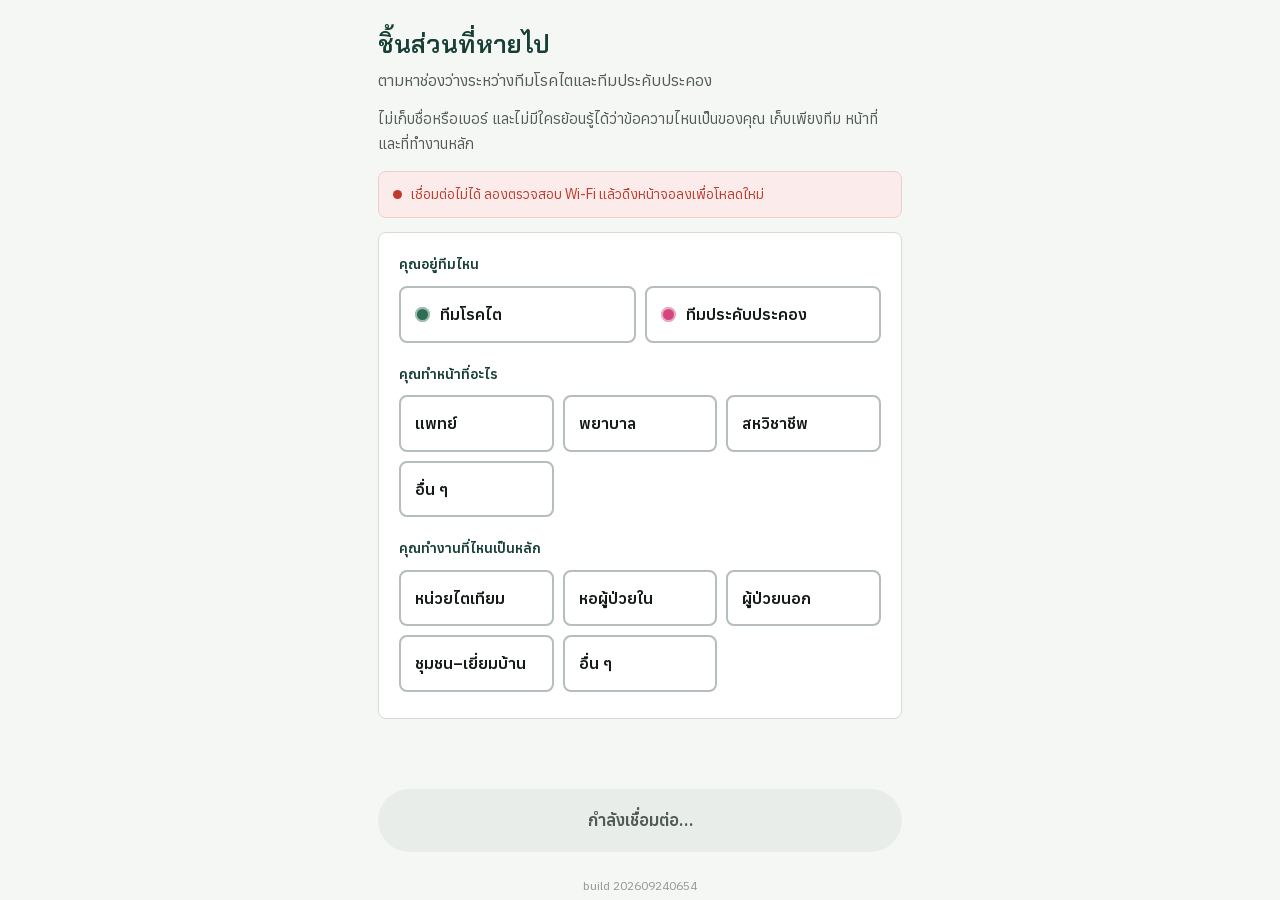
==== index.html @ a573d08a "Fallbacks: the projector's QR now points at whatever served it The laptop server hands out the pages" ====
<!doctype html>
<html lang="en">
<head>
<meta charset="utf-8">
<meta name="viewport" content="width=device-width, initial-scale=1, viewport-fit=cover">
<meta name="theme-color" content="#FBFAF7">
<title>Join — The Missing Piece</title>
<link rel="stylesheet" href="assets/theme.css?v=202609240654">
<link rel="icon" href="data:image/svg+xml,<svg xmlns='http://www.w3.org/2000/svg' viewBox='0 0 32 32'><rect x='5' y='5' width='22' height='22' rx='2' fill='%23F2E6B8'/><rect x='5' y='5' width='22' height='5' rx='2' fill='%23D4A020'/></svg>">
</head>
<body class="participant">
<div class="wrap">

  <div class="masthead">
    <h1 id="title">The Missing Piece</h1>
    <p id="subtitle">Finding the gaps between nephrology and palliative care</p>
  </div>

  <p class="hint" style="margin:-6px 0 14px" id="anonNote"></p>

  <div id="statusBox"></div>

  <div class="card">
    <label class="field">
      <span class="lbl" id="lblTeam"></span>
      <div class="choices two" id="disciplines"></div>
    </label>

    <label class="field">
      <span class="lbl" id="lblRole"></span>
      <div class="choices wrap-auto" id="roles"></div>
    </label>

    <label class="field hidden" style="margin-bottom:6px" id="settingField">
      <span class="lbl" id="lblSetting"></span>
      <div class="choices wrap-auto" id="settings"></div>
    </label>
  </div>

  <div class="sticky-foot">
    <button class="btn" id="go" disabled></button>
  </div>
  <p class="hint center" style="opacity:.6;font-size:12px;margin:8px 0 4px" id="buildLine"></p>
</div>

<script src="assets/version.js?v=202609240654"></script>
<script src="assets/config.js?v=202609240654"></script>
<script src="assets/strings.js?v=202609240654"></script>
<script src="assets/store-supabase.js?v=202609240654"></script>
<script src="assets/store-local.js?v=202609240654"></script>
<script src="assets/store.js?v=202609240654"></script>
<script>
(function () {
  "use strict";
  const cfg = window.CONFIG;
  const $ = id => document.getElementById(id);
  const t = window.T.t;
  $("buildLine").textContent = "build " + (window.BUILD || "?");

  document.title = cfg.workshopTitle;
  $("lblTeam").textContent = t("join_team");
  $("lblRole").textContent = t("join_role");
  $("lblSetting").textContent = t("join_setting");
  $("anonNote").textContent = t("join_anon");
  $("title").textContent = cfg.workshopTitle;
  $("subtitle").textContent = cfg.workshopSubtitle;

  // Discipline colours come from config so there is one place to change them
  const root = document.documentElement.style;
  if (cfg.colors.nephro)     { root.setProperty("--nephro", cfg.colors.nephro.base); }
  if (cfg.colors.palliative) { root.setProperty("--pall",   cfg.colors.palliative.base); }

  const askSetting = (cfg.settings || []).length > 0;
  const picked = { discipline: null, role: null, setting: null };

  function buildChoices(host, items, key, withDot) {
    host.replaceChildren();
    for (const item of items) {
      const b = document.createElement("button");
      b.type = "button";
      b.className = "choice";
      b.setAttribute("aria-pressed", "false");
      if (key === "discipline") b.dataset.discipline = item.id;
      if (withDot) {
        const d = document.createElement("span");
        d.className = "dot";
        b.appendChild(d);
      }
      b.appendChild(document.createTextNode(item.label));
      b.addEventListener("click", () => {
        picked[key] = item.id;
        [...host.children].forEach(c => c.setAttribute("aria-pressed", "false"));
        b.setAttribute("aria-pressed", "true");
        refresh();
      });
      host.appendChild(b);
    }
  }

  buildChoices($("disciplines"), cfg.disciplines, "discipline", true);
  buildChoices($("roles"), cfg.roles, "role", false);
  if (askSetting) {
    buildChoices($("settings"), cfg.settings, "setting", false);
    $("settingField").classList.remove("hidden");
  }

  function refresh() {
    const ready = picked.discipline && picked.role && (!askSetting || picked.setting);
    $("go").disabled = !ready || !window.__connected;
    $("go").textContent = !window.__connected ? t("join_connecting")
      : ready ? t("join_go") : t("join_pick");
  }
  refresh();

  function status(kind, text) {
    $("statusBox").innerHTML =
      `<div class="status ${kind}"><span class="pip"></span><span>${text}</span></div>`;
  }

  // If they already joined on this phone, remember it and skip straight in.
  const saved = (() => {
    try { return JSON.parse(localStorage.getItem("missingpiece.me") || "null"); }
    catch { return null; }
  })();

  (async function connect() {
    status("warn", t("join_connecting"));
    try {
      const backend = await Store.init();
      window.__connected = true;
      if (saved && saved.room === cfg.roomCode) {
        status("ok", t("join_welcome"));
        location.replace("board.html");
        return;
      }
      status("ok", t("join_connected") + " " + cfg.roomCode +
             (backend === "local" ? " (local)" : ""));
      refresh();
    } catch (e) {
      window.__connected = false;
      status("bad", e.bothFailed ? t("join_fail") : t("join_fail") + " (" + (e.message || e) + ")");
      refresh();
    }
  })();

  $("go").addEventListener("click", async () => {
    $("go").disabled = true;
    $("go").textContent = t("join_joining");
    try {
      const id = await Store.join(picked.role, picked.discipline, picked.setting);
      localStorage.setItem("missingpiece.me", JSON.stringify({
        id, role: picked.role, discipline: picked.discipline, setting: picked.setting, room: cfg.roomCode
      }));
      location.href = "board.html";
    } catch (e) {
      // Joining is only bookkeeping — never block someone from taking part
      localStorage.setItem("missingpiece.me", JSON.stringify({
        id: Store.uuid(), role: picked.role, discipline: picked.discipline,
        setting: picked.setting, room: cfg.roomCode, unregistered: true
      }));
      location.href = "board.html";
    }
  });
})();
</script>
</body>
</html>
---- assets/theme.css ----
/* ============================================================================
   THE MISSING PIECE — visual design, on Chula Nuvo
   ----------------------------------------------------------------------------
   Tokens are Chula Nuvo (Blossom Pink, Canopy Green, Royal Gold, Mist, Ink),
   taken from that system's tokens.json. Two environments, deliberately
   different, both from the same palette:

     The projector  : Nuvo's dark theme — canopy ground, pale notes. Reads
                      from the back row, survives a washed-out bulb.
     The phone and
     the control    : Nuvo's light theme — Mist ground, white cards, big
                      touch targets, pink only where something is to be done.

   Two deliberate departures from the system, both forced by the job:

   1. Pink is a TEAM colour here, not the single focus. A board where two
      disciplines must be told apart at a glance needs two colours of equal
      weight; palliative care carries Blossom Pink, nephrology Canopy Green,
      and they differ in lightness as well as hue so the pair survives
      colour-blindness. Royal Gold stays the accent, on the survey numbers.
   2. The faces are served from assets/fonts/ rather than from Google, because
      nothing in this workshop may depend on the venue's wifi.
   ========================================================================== */

@import url("fonts.css");

:root {
  /* ---- Chula Nuvo: the scales ---- */
  --pink-50:  #fdf0f5;  --pink-100: #fadce7;  --pink-200: #f4b6cd;
  --pink-300: #ec88ac;  --pink-400: #e2608f;  --pink-500: #d6457f;
  --pink-600: #b8316a;  --pink-700: #962655;

  --green-50:  #eef5f1; --green-100: #d5e7dd; --green-200: #a9cdb9;
  --green-300: #76ad90; --green-400: #4a8c6b; --green-500: #2e6e52;
  --green-600: #225a43; --green-700: #1b4a3b; --green-800: #173f35;
  --green-900: #0f2a23;

  --gold-300: #e6cb74;  --gold-500: #c9a227;  --gold-700: #8a6d12;

  --neutral-0:   #ffffff; --neutral-50:  #f5f7f5; --neutral-100: #e9edea;
  --neutral-200: #d5dbd7; --neutral-300: #b5beb9; --neutral-400: #8c9792;
  --neutral-500: #6a7570; --neutral-600: #505a56; --neutral-700: #39413e;
  --neutral-900: #141a18;

  /* ---- the two teams. Injected from config.js at load; these are the
         fallbacks, and they are the reason pink is not reserved for focus. ---- */
  --nephro:      #2e6e52;
  --nephro-ink:  #0f2a23;
  --nephro-glow: #76ad90;
  --pall:        #d6457f;
  --pall-ink:    #4a132b;
  --pall-glow:   #f4b6cd;

  /* ---- semantic, light theme (phone, control panel) ---- */
  --paper:    #f5f7f5;            /* Mist: the ground */
  --paper-2:  #e9edea;            /* subtle fills */
  --text:     #141a18;            /* Ink, 16.38:1 on Mist */
  --text-dim: #505a56;            /* smallest safe grey, 6.64:1 */
  --edge:     #d5dbd7;
  --heading:  #173f35;            /* Canopy Green */
  --primary:  #b8316a;            /* interactive pink, 5.70:1 on white */
  --primary-hover: #962655;
  --primary-tint:  #fdf0f5;

  /* ---- semantic, dark theme (projector) ---- */
  --ink:      #0f2a23;            /* canopy page ground */
  --ink-soft: #15352c;            /* cards */
  --ink-line: #1c4237;

  --ok:   #2e7d4f;
  --warn: #b7791f;
  --bad:  #c0392b;

  /* ---- shape: Nuvo radii, with the leaf corner as the signature ---- */
  --r-sm:   4px;
  --r-md:   8px;
  --r-lg:   16px;
  --r-leaf: 24px;
  --r-pill: 999px;

  /* Borders separate things; the lift shadow is only for what lifts. */
  --shadow-1: 0 1px 0 rgba(20,26,24,.06), 0 8px 24px -12px rgba(23,63,53,.25);
  --shadow-2: 0 1px 0 rgba(20,26,24,.06), 0 12px 32px -14px rgba(23,63,53,.30);
  --shadow-3: 0 10px 40px rgba(0,0,0,.45);

  --font: "Anuphan", "Sarabun", ui-sans-serif, system-ui, -apple-system,
          "Noto Sans Thai", "Leelawadee UI", sans-serif;
  --font-display: "Bai Jamjuree", "Sarabun", ui-sans-serif, system-ui,
          -apple-system, "Noto Sans Thai", sans-serif;
  --font-mono: ui-monospace, SFMono-Regular, Menlo, monospace;
}

* { box-sizing: border-box; }
html, body { margin: 0; padding: 0; }
body {
  font-family: var(--font);
  font-size: 16px;
  line-height: 1.7;                 /* Nuvo: Thai needs 1.7 so tone marks and
                                       vowels never collide between lines */
  -webkit-text-size-adjust: 100%;
  -webkit-font-smoothing: antialiased;
}

/* ============================================================================
   PHONE SIDE
   ========================================================================== */
body.participant {
  background: var(--paper);
  color: var(--text);
  min-height: 100vh;
  min-height: 100dvh;           /* dodges the iOS address bar */
  display: flex;
  flex-direction: column;
}

.wrap {
  width: 100%;
  max-width: 560px;
  margin: 0 auto;
  padding: 20px 18px 0;
  flex: 1;
  display: flex;
  flex-direction: column;
}

.masthead { padding: 8px 0 18px; }
/* Thai puts tone marks above the ascender line and vowels below the
   baseline, so it needs more leading than Latin: tight line-height makes
   marks from one line touch the next. Same reason for no negative tracking. */
.masthead h1 {
  font-family: var(--font-display);
  font-size: 25px; line-height: 1.3; margin: 0 0 6px;
  letter-spacing: 0; font-weight: 600;
  color: var(--heading);
}
.masthead p { margin: 0; color: var(--text-dim); font-size: 16px; line-height: 1.7; }

.card {
  background: var(--neutral-0);
  border: 1px solid var(--edge);
  border-radius: var(--r-md);
  padding: 20px;
  margin-bottom: 16px;
}

label.field { display: block; margin-bottom: 20px; }
label.field > span.lbl {
  display: block; font-size: 14px; font-weight: 600; letter-spacing: 0;
  color: var(--heading); margin-bottom: 9px;
}

/* Big tappable choices rather than a dropdown — faster, and visible at a
   glance so nobody submits under the wrong discipline by accident. */
.choices { display: grid; gap: 9px; }
.choices.two { grid-template-columns: 1fr 1fr; }
.choices.wrap-auto { grid-template-columns: repeat(auto-fit, minmax(130px, 1fr)); }

.choice {
  appearance: none; -webkit-appearance: none;
  border: 2px solid var(--neutral-300);
  background: var(--neutral-0);
  border-radius: var(--r-md);
  padding: 15px 14px;
  font: inherit; font-size: 16px; font-weight: 600;
  color: var(--text);
  cursor: pointer;
  text-align: left;
  min-height: 56px;                 /* comfortable thumb target */
  display: flex; align-items: center; gap: 10px;
  line-height: 1.4;
  touch-action: manipulation;       /* no 300ms tap delay on older phones */
  transition: border-color .12s, background .12s, transform .06s;
}
.choice:focus-visible { outline: 3px solid var(--primary); outline-offset: 2px; }
.choice:active { transform: scale(.985); }
.choice[aria-pressed="true"] {
  border-color: var(--pick, var(--primary));
  background: color-mix(in srgb, var(--pick, var(--primary)) 11%, #fff);
  font-weight: 600;
}
/* a chosen option is marked by a tick as well as by colour, so it still
   reads under a bright room light or to someone who does not see the tint */
.choice[aria-pressed="true"]::after {
  content: "✓"; margin-left: auto; padding-left: 8px;
  color: var(--pick, var(--primary)); font-weight: 700; font-size: 18px;
}
.choice .dot {
  width: 15px; height: 15px; border-radius: 50%;
  background: var(--pick, var(--edge));
  flex: none;
  box-shadow: inset 0 0 0 2px rgba(255,255,255,.55);
}
.choice[data-discipline="nephro"]     { --pick: var(--nephro); }
.choice[data-discipline="palliative"] { --pick: var(--pall); }

textarea.note {
  width: 100%;
  border: 2px solid var(--neutral-300);
  border-radius: var(--r-md);
  padding: 15px;
  font: inherit; font-size: 17px; line-height: 1.7;
  min-height: 132px; resize: vertical;
  background: var(--neutral-0);
  color: var(--text);
}
textarea.note:focus { outline: none; border-color: var(--primary);
  box-shadow: 0 0 0 3px rgba(184,49,106,.16); }
textarea.note::placeholder { color: var(--neutral-500); }

.counter { text-align: right; font-size: 13px; color: var(--text-dim); margin-top: 7px; }
.counter.near { color: var(--warn); }
.counter.over { color: var(--bad); font-weight: 700; }

.btn {
  appearance: none; border: none; cursor: pointer;
  font: inherit; font-size: 17px; font-weight: 600;
  border-radius: var(--r-pill);     /* Nuvo: the pill is for buttons alone */
  padding: 17px 24px;
  width: 100%;
  background: var(--primary); color: #fff;
  min-height: 56px;
  touch-action: manipulation;
  transition: opacity .12s, transform .06s, background .12s, color .12s;
}
.btn:hover:not(:disabled) { background: var(--primary-hover); }
.btn:focus-visible { outline: 3px solid var(--heading); outline-offset: 3px; }
.btn:active:not(:disabled) { transform: scale(.99); }
/* the disabled label carries the reason ("fill in both boxes"), so it has
   to stay readable — a pale button with dark text rather than a faded one */
.btn:disabled { background: var(--neutral-100); color: var(--neutral-600); cursor: not-allowed; }
.btn.ghost { background: var(--neutral-0); color: var(--heading); border: 2px solid var(--neutral-300); }
.btn.ghost:hover:not(:disabled) { background: var(--neutral-0); border-color: var(--heading); }
.btn.small { font-size: 15px; padding: 12px 16px; min-height: 46px; width: auto; }

.sticky-foot {
  position: sticky; bottom: 0;
  background: linear-gradient(to top, var(--paper) 62%, rgba(251,250,247,0));
  padding: 14px 0 max(16px, env(safe-area-inset-bottom));
  margin-top: auto;
}
/* feedback next to the button, where the thumb and the eyes already are */
.foot-msg { font-size: 14px; line-height: 1.45; text-align: center; margin: 0 0 9px; min-height: 1.45em; }
.foot-msg.ok   { color: #1D6B48; }
.foot-msg.warn { color: #7A5C09; }
.foot-msg.bad  { color: var(--bad); font-weight: 600; }

/* Status strip — connection, queued notes, confirmations */
.status {
  display: flex; align-items: center; gap: 9px;
  font-size: 14px; padding: 11px 14px;
  border-radius: var(--r-md); margin-bottom: 14px;
  border: 1px solid transparent;
}
.status .pip { width: 9px; height: 9px; border-radius: 50%; flex: none; }
.status.ok    { background: var(--green-50); color: var(--green-600); border-color: var(--green-200); }
.status.ok .pip    { background: var(--ok); }
.status.warn  { background: #fdf8ec; color: var(--gold-700); border-color: #ecdcb0; }
.status.warn .pip  { background: var(--warn); }
.status.bad   { background: #fbeceb; color: var(--bad); border-color: #f0cdc9; }
.status.bad .pip   { background: var(--bad); }

/* A participant's own notes, echoed back so they can see it landed */
.mine { margin-top: 4px; }
.mine h2 {
  font-size: 15px; font-weight: 600; letter-spacing: 0;
  color: var(--heading); margin: 0 0 10px;
}
.mine-item {
  display: flex; gap: 11px; align-items: flex-start;
  background: var(--neutral-0); border: 1px solid var(--pick, var(--edge));
  border-radius: 0 var(--r-leaf) 0 var(--r-leaf);
  padding: 13px 16px; margin-bottom: 8px;
  font-size: 15px; line-height: 1.7;
}
.mine-item .ref {
  font-size: 13px; font-weight: 700; color: var(--text-dim);
  letter-spacing: .05em; flex: none; padding-top: 2px;
}
.mine-item.pending { opacity: .62; font-style: italic; }

/* The few words in a gap sentence the room should catch first, in that
   gap's own colour: --hl is set where the sentence is drawn. */
.hl { font-style: normal; font-weight: 700; color: var(--hl, var(--primary)); }
body.present .hl { color: var(--hl, var(--green-200)); }

/* the anonymity promise and the between-rounds lines are body text, not
   captions: 15px, because Thai at 14 is a squint on a phone held at arm's
   length in a lit room */
.hint { font-size: 15px; color: var(--text-dim); line-height: 1.7; }
.center { text-align: center; }

/* ============================================================================
   PROJECTOR SIDE
   ========================================================================== */
body.present {
  background: var(--ink);          /* Canopy 900 */
  color: var(--neutral-50);
  height: 100vh; overflow: hidden;
  font-family: var(--font-display);
}

.slide {
  position: absolute; inset: 0;
  display: none;
  flex-direction: column;
  padding: 4vh 5vw;
  opacity: 0;
  transition: opacity .45s ease;
}
.slide.live { display: flex; opacity: 1; }

.slide-head { flex: none; margin-bottom: 2vh; }
/* Thai needs more leading than Latin (tone marks above, vowels below);
   tight headings make the marks of one line touch the next. */
.slide h1 {
  font-size: clamp(36px, 5.2vw, 90px);
  line-height: 1.25; margin: 0;
  letter-spacing: 0; font-weight: 750;
}
.slide h2 {
  font-size: clamp(24px, 3.1vw, 52px);
  line-height: 1.3; margin: 0 0 1vh;
  letter-spacing: 0; font-weight: 700;
}
.slide .sub {
  font-size: clamp(16px, 1.65vw, 28px);
  color: var(--green-200); margin: 1vh 0 0; font-weight: 450; line-height: 1.5;
}
.slide-body { flex: 1; min-height: 0; position: relative; }

.corner-code {
  position: fixed; right: 2vw; bottom: 2vh;
  display: flex; align-items: center; gap: 14px;
  background: rgba(255,255,255,.06);
  border: 1px solid rgba(255,255,255,.12);
  border-radius: 100px; padding: 10px 20px;
  font-size: clamp(13px, 1.1vw, 19px); color: #C4CCDD;
  backdrop-filter: blur(8px);
}
.corner-code b { color: #fff; letter-spacing: .16em; font-size: 1.16em; }

.livecount {
  position: fixed; left: 2vw; bottom: 2vh;
  font-size: clamp(13px, 1.1vw, 19px); color: var(--green-200);
  display: flex; align-items: center; gap: 9px;
}
.livecount .pip {
  width: 9px; height: 9px; border-radius: 50%; background: var(--ok);
  animation: breathe 2.6s ease-in-out infinite;
}
@keyframes breathe { 0%,100%{opacity:.35} 50%{opacity:1} }

.legend { display: flex; gap: 26px; flex-wrap: wrap; align-items: center; }
.legend-item { display: flex; align-items: center; gap: 10px; font-size: clamp(14px,1.3vw,22px); color: #C4CCDD; }
.legend-swatch { width: 22px; height: 22px; border-radius: 5px; }

/* The board of notes */
.board { position: absolute; inset: 0; overflow: hidden; }

.note-piece {
  position: absolute;
  animation: drop-in .62s cubic-bezier(.16,1.02,.3,1) both;
  will-change: transform, opacity;
}
@keyframes drop-in {
  from { opacity: 0; transform: translateY(-26px) scale(.9) rotate(var(--tilt, 0deg)); }
  to   { opacity: 1; transform: translateY(0)     scale(1)  rotate(var(--tilt, 0deg)); }
}
.note-piece .txt {
  position: absolute; inset: 0;
  display: flex; align-items: center;
  padding: 13% 17% 13% 11%;
  font-size: 15px; line-height: 1.3; font-weight: 550;
  overflow: hidden;
}

/* Respect people who get motion sick */
@media (prefers-reduced-motion: reduce) {
  .note-piece { animation: none; }
  .slide { transition: none; }
  .livecount .pip { animation: none; }
}

/* ============================================================================
   CONTROL PANEL
   ========================================================================== */
body.control {
  background: var(--paper-2);
  color: var(--text);
  min-height: 100vh;
  font-size: 15px;
}
.control-wrap { max-width: 1080px; margin: 0 auto; padding: 22px 18px 80px; }

.panel {
  background: var(--neutral-0); border: 1px solid var(--edge);
  border-radius: var(--r-md); padding: 18px; margin-bottom: 16px;
}
.panel h2 {
  margin: 0 0 4px; font-size: 16px; font-weight: 600;
  font-family: var(--font-display); color: var(--heading);
  display: flex; align-items: center; gap: 9px;
}
.panel .why {
  margin: 0 0 14px; font-size: 13.5px; color: var(--text-dim); line-height: 1.5;
}

.row { display: flex; gap: 9px; flex-wrap: wrap; align-items: center; }
.slide-list { display: grid; gap: 7px; }
.slide-btn {
  display: flex; align-items: center; gap: 12px; text-align: left;
  border: 2px solid var(--neutral-300); background: var(--neutral-0);
  border-radius: var(--r-sm); padding: 12px 14px;
  font: inherit; cursor: pointer; width: 100%;
}
.slide-btn[aria-current="true"] { border-color: var(--heading); background: var(--green-50); }
.slide-btn .n {
  width: 26px; height: 26px; border-radius: 50%; flex: none;
  background: var(--paper-2); color: var(--text-dim);
  display: grid; place-items: center; font-size: 12.5px; font-weight: 700;
}
.slide-btn[aria-current="true"] .n { background: var(--heading); color: #fff; }
.slide-btn .meta { margin-left: auto; font-size: 12px; color: var(--text-dim); }

.stat-row { display: grid; grid-template-columns: repeat(auto-fit,minmax(112px,1fr)); gap: 10px; }
.stat { background: var(--green-50); padding: 13px 16px;
        border-radius: 0 var(--r-leaf) 0 var(--r-leaf); }   /* the leaf corner */
.stat .v { font-size: 27px; font-weight: 600; line-height: 1.1; font-family: var(--font-display); color: var(--heading); }
.stat .k { font-size: 12px; color: var(--text-dim); margin-top: 5px; }

.toggle {
  display: inline-flex; align-items: center; gap: 11px;
  padding: 11px 16px; border-radius: var(--r-pill); min-height: 44px;
  border: 2px solid var(--neutral-300); background: var(--neutral-0);
  font-weight: 650; cursor: pointer; font-size: 15px;
}
.toggle[aria-pressed="true"] { background: var(--green-50); border-color: var(--green-300); color: var(--green-600); }
.toggle .pip { width: 10px; height: 10px; border-radius: 50%; background: var(--edge); }
.toggle[aria-pressed="true"] .pip { background: var(--ok); }

input.text, textarea.text {
  width: 100%; border: 2px solid var(--edge); border-radius: var(--r-sm);
  padding: 11px 13px; font: inherit; font-size: 15px; background: var(--neutral-0); color: var(--text);
}
textarea.text { min-height: 130px; font-family: ui-monospace, SFMono-Regular, Menlo, monospace; font-size: 13px; line-height: 1.5; }
input.text:focus, textarea.text:focus { outline: none; border-color: var(--text-dim); }

.note-line {
  font-size: 13.5px; line-height: 1.6;
  background: #fdf8ec; border: 1px solid #ecdcb0; color: var(--gold-700);
  padding: 11px 13px; border-radius: var(--r-sm); margin-top: 11px;
}
.note-line.bad { background: #fbeceb; border-color: #f0cdc9; color: var(--bad); }
.note-line.ok  { background: var(--green-50); border-color: var(--green-200); color: var(--green-600); }
.note-line.warn { background: #fdf8ec; border-color: #ecdcb0; color: var(--gold-700); }

/* a label that only a screen reader reads: the field beside it is already
   obvious to anyone who can see it */
.visually-hidden {
  position: absolute; width: 1px; height: 1px; margin: -1px; padding: 0;
  overflow: hidden; clip: rect(0 0 0 0); white-space: nowrap; border: 0;
}

code.inline {
  background: var(--paper-2); padding: 2px 6px; border-radius: 4px;
  font-family: ui-monospace, SFMono-Regular, Menlo, monospace; font-size: .92em;
}

.hidden { display: none !important; }
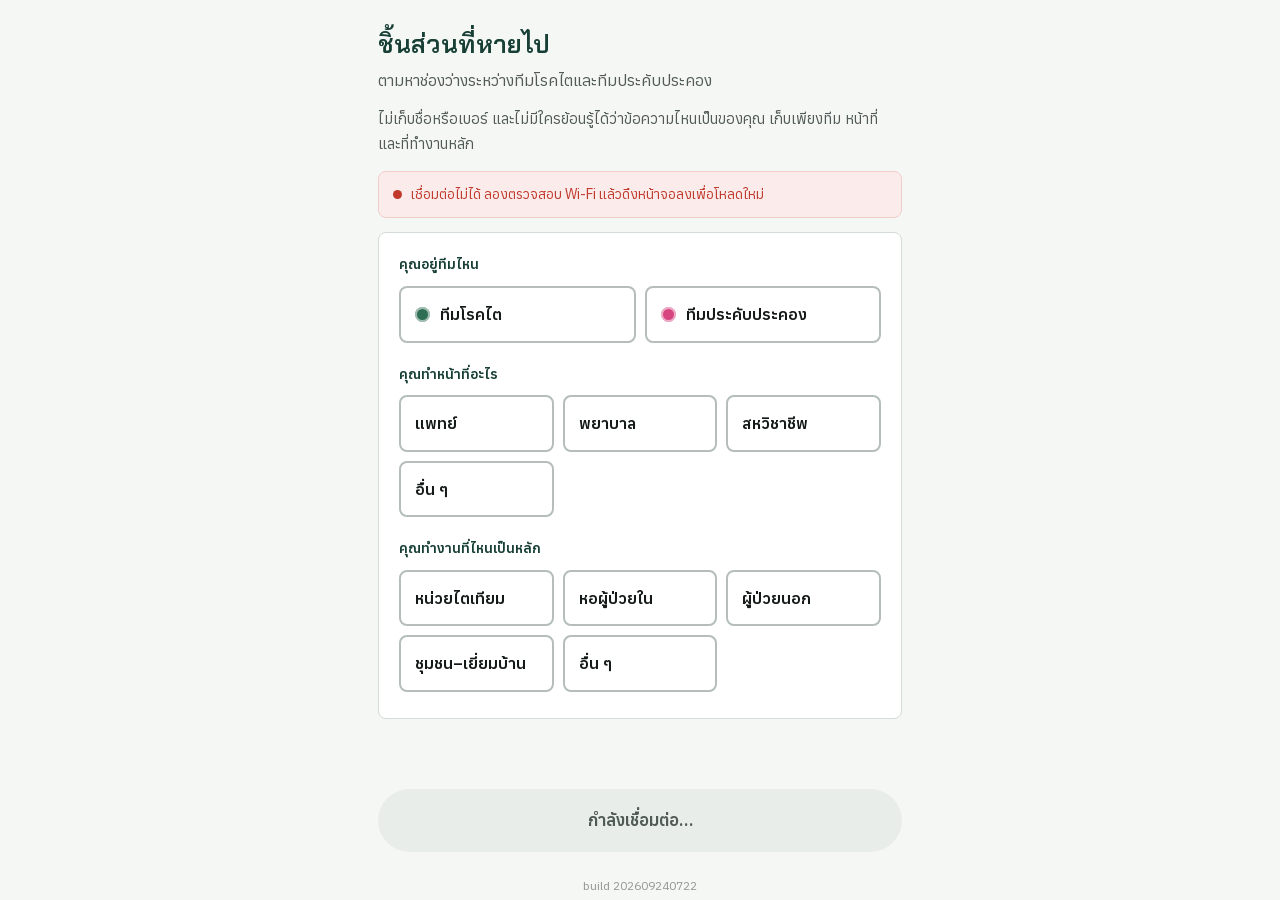
==== commit c272af71: "A half-typed answer survives the tab being thrown away Sent notes are in the database the moment Sen" ====
--- a/index.html
+++ b/index.html
@@ -5,7 +5,7 @@
 <meta name="viewport" content="width=device-width, initial-scale=1, viewport-fit=cover">
 <meta name="theme-color" content="#FBFAF7">
 <title>Join — The Missing Piece</title>
-<link rel="stylesheet" href="assets/theme.css?v=202609240654">
+<link rel="stylesheet" href="assets/theme.css?v=202609240722">
 <link rel="icon" href="data:image/svg+xml,<svg xmlns='http://www.w3.org/2000/svg' viewBox='0 0 32 32'><rect x='5' y='5' width='22' height='22' rx='2' fill='%23F2E6B8'/><rect x='5' y='5' width='22' height='5' rx='2' fill='%23D4A020'/></svg>">
 </head>
 <body class="participant">
@@ -43,12 +43,12 @@
   <p class="hint center" style="opacity:.6;font-size:12px;margin:8px 0 4px" id="buildLine"></p>
 </div>
 
-<script src="assets/version.js?v=202609240654"></script>
-<script src="assets/config.js?v=202609240654"></script>
-<script src="assets/strings.js?v=202609240654"></script>
-<script src="assets/store-supabase.js?v=202609240654"></script>
-<script src="assets/store-local.js?v=202609240654"></script>
-<script src="assets/store.js?v=202609240654"></script>
+<script src="assets/version.js?v=202609240722"></script>
+<script src="assets/config.js?v=202609240722"></script>
+<script src="assets/strings.js?v=202609240722"></script>
+<script src="assets/store-supabase.js?v=202609240722"></script>
+<script src="assets/store-local.js?v=202609240722"></script>
+<script src="assets/store.js?v=202609240722"></script>
 <script>
 (function () {
   "use strict";
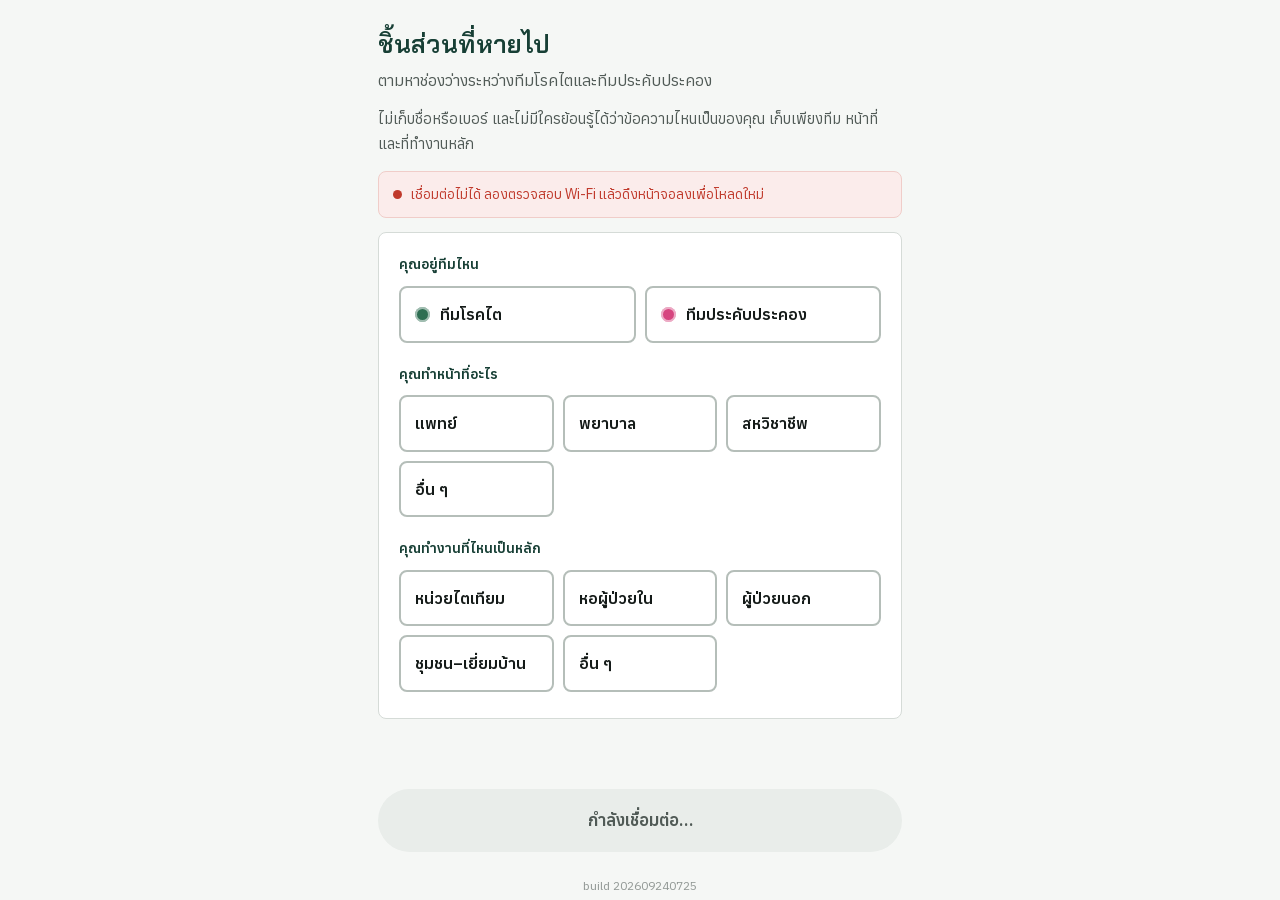
==== commit f05861f6: "A backup form, for when phones work and our backend does not config.js gains fallbackFormUrl. Leave " ====
--- a/index.html
+++ b/index.html
@@ -5,7 +5,7 @@
 <meta name="viewport" content="width=device-width, initial-scale=1, viewport-fit=cover">
 <meta name="theme-color" content="#FBFAF7">
 <title>Join — The Missing Piece</title>
-<link rel="stylesheet" href="assets/theme.css?v=202609240722">
+<link rel="stylesheet" href="assets/theme.css?v=202609240725">
 <link rel="icon" href="data:image/svg+xml,<svg xmlns='http://www.w3.org/2000/svg' viewBox='0 0 32 32'><rect x='5' y='5' width='22' height='22' rx='2' fill='%23F2E6B8'/><rect x='5' y='5' width='22' height='5' rx='2' fill='%23D4A020'/></svg>">
 </head>
 <body class="participant">
@@ -43,12 +43,12 @@
   <p class="hint center" style="opacity:.6;font-size:12px;margin:8px 0 4px" id="buildLine"></p>
 </div>
 
-<script src="assets/version.js?v=202609240722"></script>
-<script src="assets/config.js?v=202609240722"></script>
-<script src="assets/strings.js?v=202609240722"></script>
-<script src="assets/store-supabase.js?v=202609240722"></script>
-<script src="assets/store-local.js?v=202609240722"></script>
-<script src="assets/store.js?v=202609240722"></script>
+<script src="assets/version.js?v=202609240725"></script>
+<script src="assets/config.js?v=202609240725"></script>
+<script src="assets/strings.js?v=202609240725"></script>
+<script src="assets/store-supabase.js?v=202609240725"></script>
+<script src="assets/store-local.js?v=202609240725"></script>
+<script src="assets/store.js?v=202609240725"></script>
 <script>
 (function () {
   "use strict";
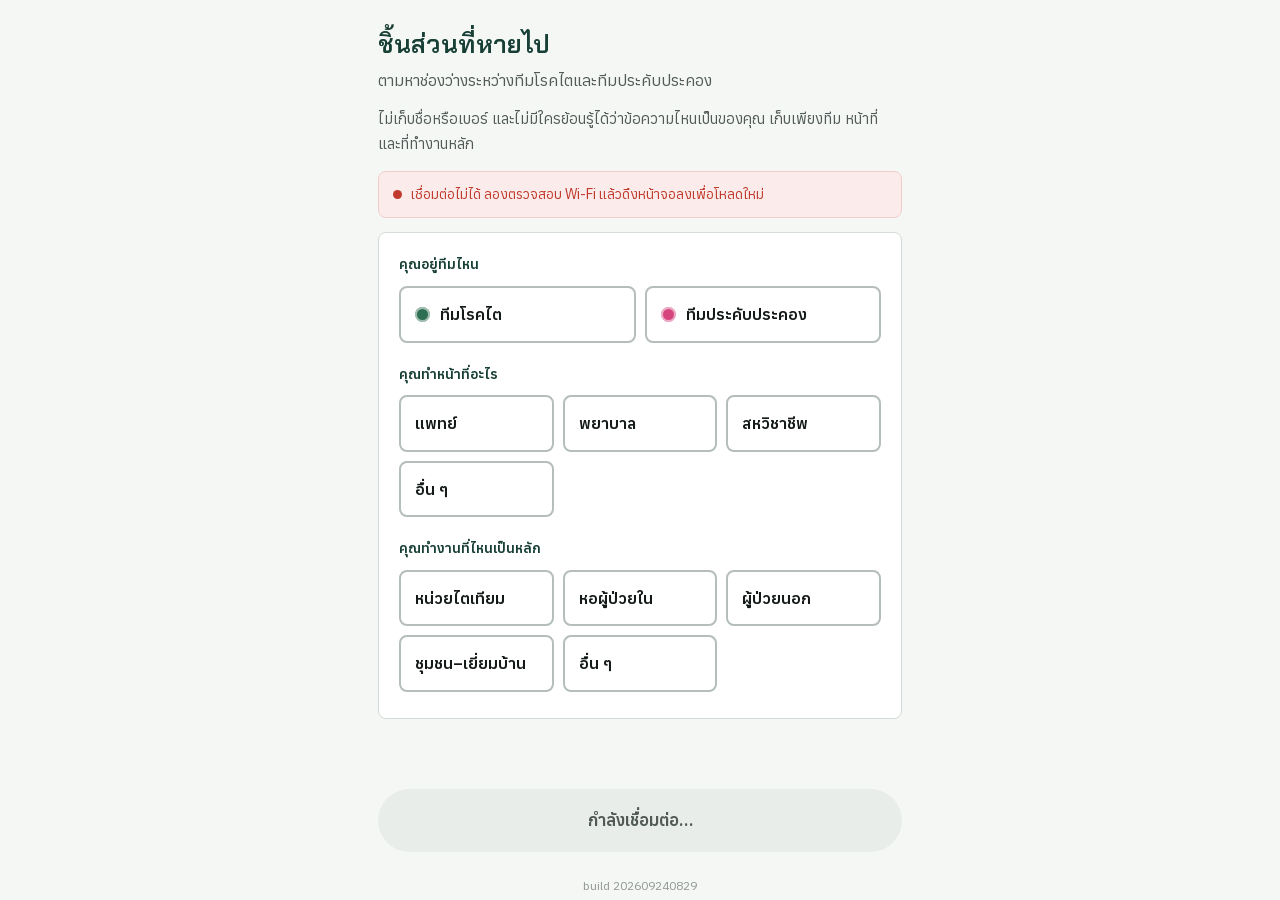
==== commit 9c05907d: "Form mode: a switch in the console, not only a rescue The console gains a Form mode toggle beside th" ====
--- a/index.html
+++ b/index.html
@@ -5,7 +5,7 @@
 <meta name="viewport" content="width=device-width, initial-scale=1, viewport-fit=cover">
 <meta name="theme-color" content="#FBFAF7">
 <title>Join — The Missing Piece</title>
-<link rel="stylesheet" href="assets/theme.css?v=202609240725">
+<link rel="stylesheet" href="assets/theme.css?v=202609240829">
 <link rel="icon" href="data:image/svg+xml,<svg xmlns='http://www.w3.org/2000/svg' viewBox='0 0 32 32'><rect x='5' y='5' width='22' height='22' rx='2' fill='%23F2E6B8'/><rect x='5' y='5' width='22' height='5' rx='2' fill='%23D4A020'/></svg>">
 </head>
 <body class="participant">
@@ -43,12 +43,12 @@
   <p class="hint center" style="opacity:.6;font-size:12px;margin:8px 0 4px" id="buildLine"></p>
 </div>
 
-<script src="assets/version.js?v=202609240725"></script>
-<script src="assets/config.js?v=202609240725"></script>
-<script src="assets/strings.js?v=202609240725"></script>
-<script src="assets/store-supabase.js?v=202609240725"></script>
-<script src="assets/store-local.js?v=202609240725"></script>
-<script src="assets/store.js?v=202609240725"></script>
+<script src="assets/version.js?v=202609240829"></script>
+<script src="assets/config.js?v=202609240829"></script>
+<script src="assets/strings.js?v=202609240829"></script>
+<script src="assets/store-supabase.js?v=202609240829"></script>
+<script src="assets/store-local.js?v=202609240829"></script>
+<script src="assets/store.js?v=202609240829"></script>
 <script>
 (function () {
   "use strict";
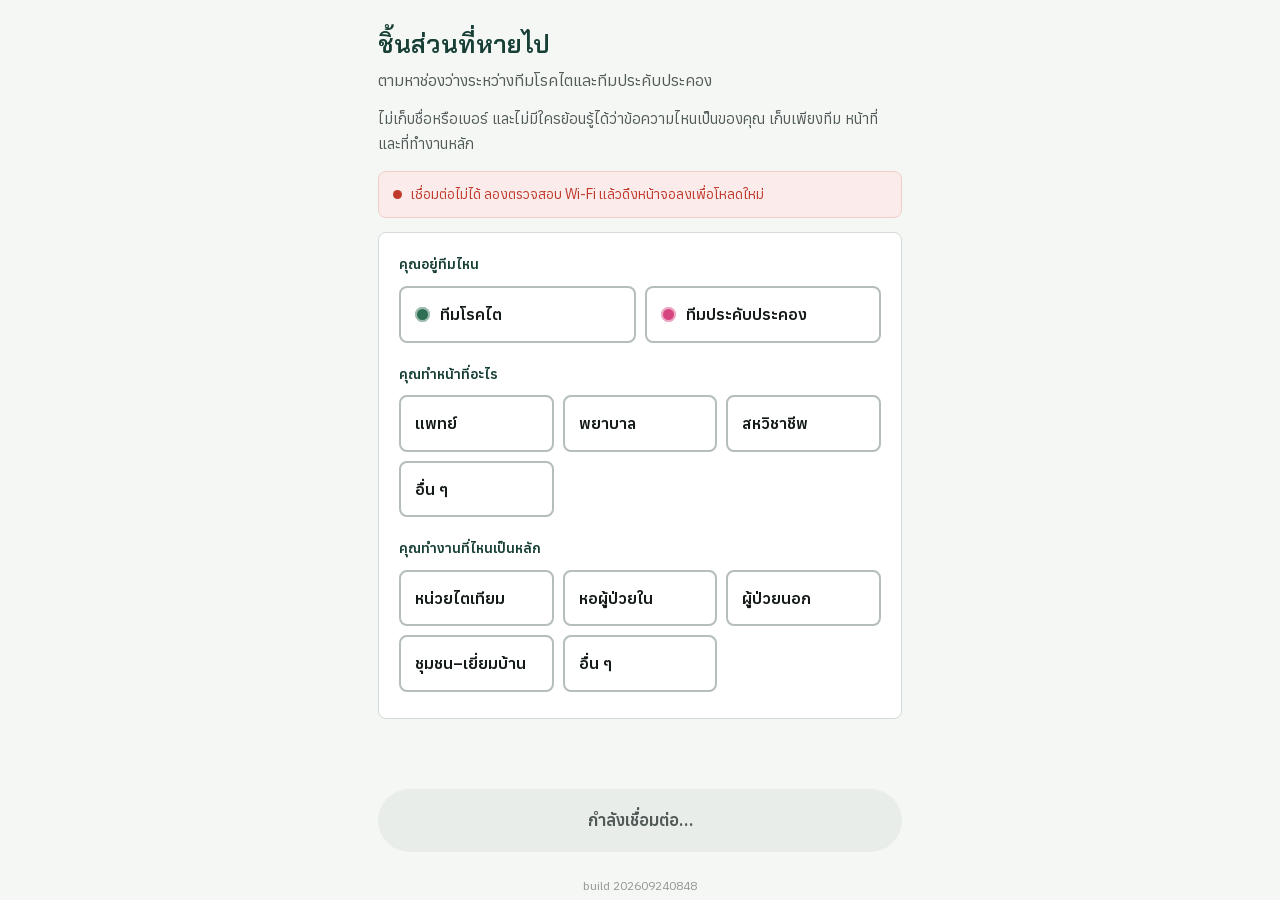
==== commit 8435649a: "The two pills say what pressing them does "Board closed" reads as a fact, not an action, so it was f" ====
--- a/index.html
+++ b/index.html
@@ -5,7 +5,7 @@
 <meta name="viewport" content="width=device-width, initial-scale=1, viewport-fit=cover">
 <meta name="theme-color" content="#FBFAF7">
 <title>Join — The Missing Piece</title>
-<link rel="stylesheet" href="assets/theme.css?v=202609240829">
+<link rel="stylesheet" href="assets/theme.css?v=202609240848">
 <link rel="icon" href="data:image/svg+xml,<svg xmlns='http://www.w3.org/2000/svg' viewBox='0 0 32 32'><rect x='5' y='5' width='22' height='22' rx='2' fill='%23F2E6B8'/><rect x='5' y='5' width='22' height='5' rx='2' fill='%23D4A020'/></svg>">
 </head>
 <body class="participant">
@@ -43,12 +43,12 @@
   <p class="hint center" style="opacity:.6;font-size:12px;margin:8px 0 4px" id="buildLine"></p>
 </div>
 
-<script src="assets/version.js?v=202609240829"></script>
-<script src="assets/config.js?v=202609240829"></script>
-<script src="assets/strings.js?v=202609240829"></script>
-<script src="assets/store-supabase.js?v=202609240829"></script>
-<script src="assets/store-local.js?v=202609240829"></script>
-<script src="assets/store.js?v=202609240829"></script>
+<script src="assets/version.js?v=202609240848"></script>
+<script src="assets/config.js?v=202609240848"></script>
+<script src="assets/strings.js?v=202609240848"></script>
+<script src="assets/store-supabase.js?v=202609240848"></script>
+<script src="assets/store-local.js?v=202609240848"></script>
+<script src="assets/store.js?v=202609240848"></script>
 <script>
 (function () {
   "use strict";
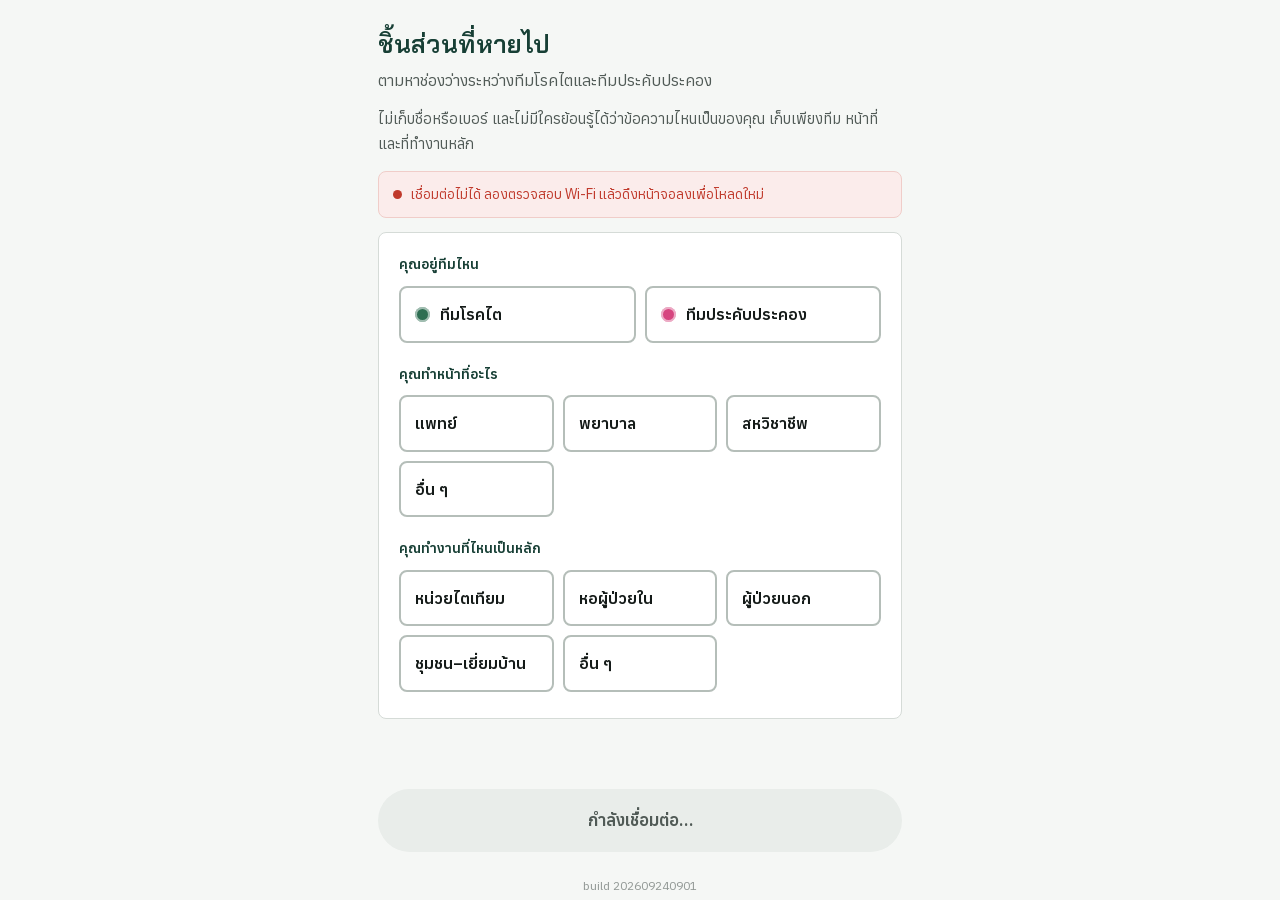
==== commit 1977ecd0: "Form mode is always visible, and render() stopped throwing Two things, the second found by the first" ====
--- a/index.html
+++ b/index.html
@@ -5,7 +5,7 @@
 <meta name="viewport" content="width=device-width, initial-scale=1, viewport-fit=cover">
 <meta name="theme-color" content="#FBFAF7">
 <title>Join — The Missing Piece</title>
-<link rel="stylesheet" href="assets/theme.css?v=202609240848">
+<link rel="stylesheet" href="assets/theme.css?v=202609240901">
 <link rel="icon" href="data:image/svg+xml,<svg xmlns='http://www.w3.org/2000/svg' viewBox='0 0 32 32'><rect x='5' y='5' width='22' height='22' rx='2' fill='%23F2E6B8'/><rect x='5' y='5' width='22' height='5' rx='2' fill='%23D4A020'/></svg>">
 </head>
 <body class="participant">
@@ -43,12 +43,12 @@
   <p class="hint center" style="opacity:.6;font-size:12px;margin:8px 0 4px" id="buildLine"></p>
 </div>
 
-<script src="assets/version.js?v=202609240848"></script>
-<script src="assets/config.js?v=202609240848"></script>
-<script src="assets/strings.js?v=202609240848"></script>
-<script src="assets/store-supabase.js?v=202609240848"></script>
-<script src="assets/store-local.js?v=202609240848"></script>
-<script src="assets/store.js?v=202609240848"></script>
+<script src="assets/version.js?v=202609240901"></script>
+<script src="assets/config.js?v=202609240901"></script>
+<script src="assets/strings.js?v=202609240901"></script>
+<script src="assets/store-supabase.js?v=202609240901"></script>
+<script src="assets/store-local.js?v=202609240901"></script>
+<script src="assets/store.js?v=202609240901"></script>
 <script>
 (function () {
   "use strict";
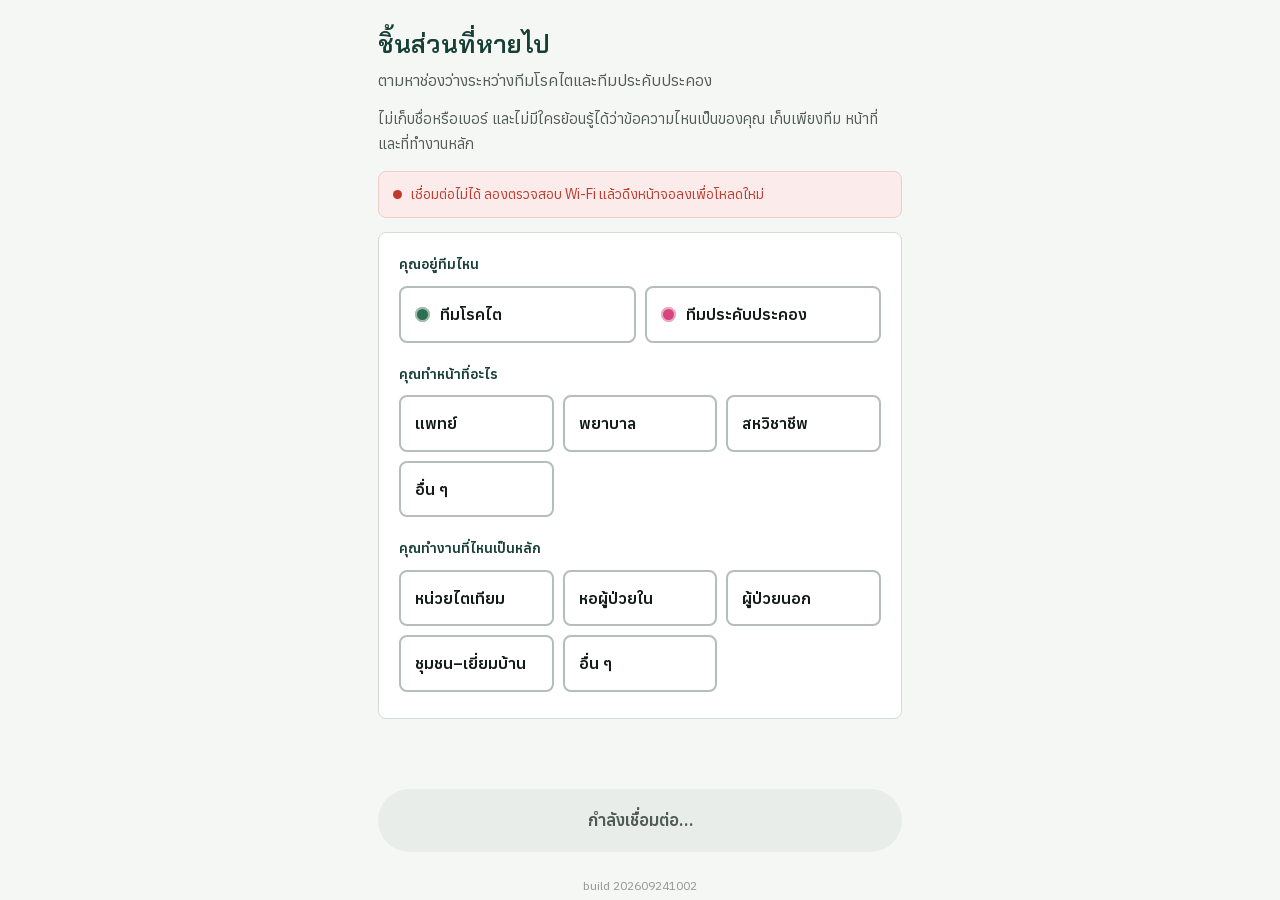
==== commit 46e932b9: "Remove the board open/closed button, and what nothing uses any more The board is still opened by a w" ====
--- a/index.html
+++ b/index.html
@@ -5,7 +5,7 @@
 <meta name="viewport" content="width=device-width, initial-scale=1, viewport-fit=cover">
 <meta name="theme-color" content="#FBFAF7">
 <title>Join — The Missing Piece</title>
-<link rel="stylesheet" href="assets/theme.css?v=202609240901">
+<link rel="stylesheet" href="assets/theme.css?v=202609241002">
 <link rel="icon" href="data:image/svg+xml,<svg xmlns='http://www.w3.org/2000/svg' viewBox='0 0 32 32'><rect x='5' y='5' width='22' height='22' rx='2' fill='%23F2E6B8'/><rect x='5' y='5' width='22' height='5' rx='2' fill='%23D4A020'/></svg>">
 </head>
 <body class="participant">
@@ -43,12 +43,12 @@
   <p class="hint center" style="opacity:.6;font-size:12px;margin:8px 0 4px" id="buildLine"></p>
 </div>
 
-<script src="assets/version.js?v=202609240901"></script>
-<script src="assets/config.js?v=202609240901"></script>
-<script src="assets/strings.js?v=202609240901"></script>
-<script src="assets/store-supabase.js?v=202609240901"></script>
-<script src="assets/store-local.js?v=202609240901"></script>
-<script src="assets/store.js?v=202609240901"></script>
+<script src="assets/version.js?v=202609241002"></script>
+<script src="assets/config.js?v=202609241002"></script>
+<script src="assets/strings.js?v=202609241002"></script>
+<script src="assets/store-supabase.js?v=202609241002"></script>
+<script src="assets/store-local.js?v=202609241002"></script>
+<script src="assets/store.js?v=202609241002"></script>
 <script>
 (function () {
   "use strict";
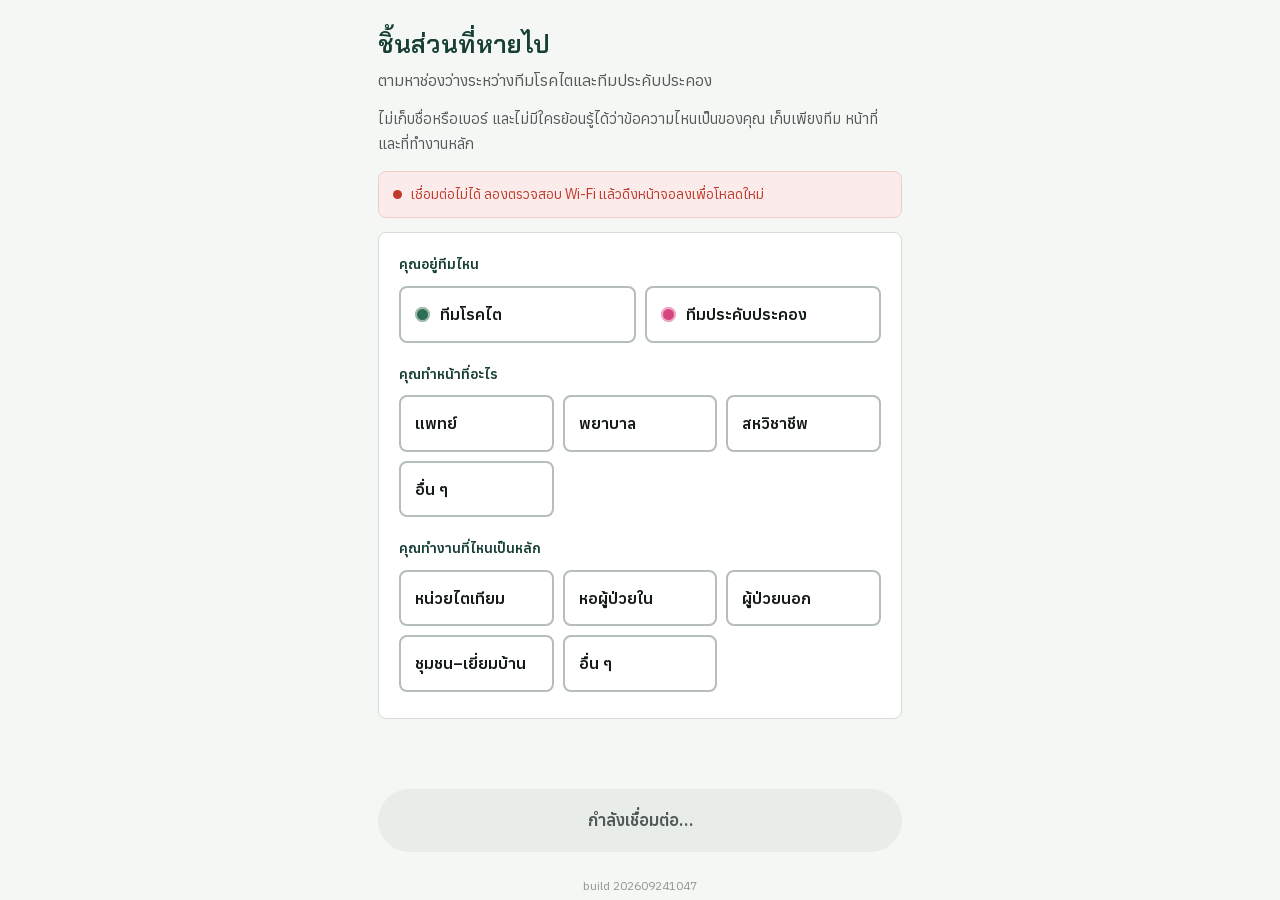
==== commit 1efe4d83: "Form mode swaps the QR, and the code stays on screen all session The projector now keeps the join QR" ====
--- a/index.html
+++ b/index.html
@@ -5,7 +5,7 @@
 <meta name="viewport" content="width=device-width, initial-scale=1, viewport-fit=cover">
 <meta name="theme-color" content="#FBFAF7">
 <title>Join — The Missing Piece</title>
-<link rel="stylesheet" href="assets/theme.css?v=202609241002">
+<link rel="stylesheet" href="assets/theme.css?v=202609241047">
 <link rel="icon" href="data:image/svg+xml,<svg xmlns='http://www.w3.org/2000/svg' viewBox='0 0 32 32'><rect x='5' y='5' width='22' height='22' rx='2' fill='%23F2E6B8'/><rect x='5' y='5' width='22' height='5' rx='2' fill='%23D4A020'/></svg>">
 </head>
 <body class="participant">
@@ -43,12 +43,12 @@
   <p class="hint center" style="opacity:.6;font-size:12px;margin:8px 0 4px" id="buildLine"></p>
 </div>
 
-<script src="assets/version.js?v=202609241002"></script>
-<script src="assets/config.js?v=202609241002"></script>
-<script src="assets/strings.js?v=202609241002"></script>
-<script src="assets/store-supabase.js?v=202609241002"></script>
-<script src="assets/store-local.js?v=202609241002"></script>
-<script src="assets/store.js?v=202609241002"></script>
+<script src="assets/version.js?v=202609241047"></script>
+<script src="assets/config.js?v=202609241047"></script>
+<script src="assets/strings.js?v=202609241047"></script>
+<script src="assets/store-supabase.js?v=202609241047"></script>
+<script src="assets/store-local.js?v=202609241047"></script>
+<script src="assets/store.js?v=202609241047"></script>
 <script>
 (function () {
   "use strict";
--- a/assets/theme.css
+++ b/assets/theme.css
@@ -328,16 +328,25 @@
 }
 .slide-body { flex: 1; min-height: 0; position: relative; }
 
+/* The join code, kept on screen for the whole session: a QR small enough to
+   stay out of the way and big enough to scan from the middle of a lecture
+   room. Anyone who looks up on slide 9 can still get in. */
 .corner-code {
   position: fixed; right: 2vw; bottom: 2vh;
   display: flex; align-items: center; gap: 14px;
   background: rgba(255,255,255,.06);
   border: 1px solid rgba(255,255,255,.12);
-  border-radius: 100px; padding: 10px 20px;
+  border-radius: 0 var(--r-leaf) 0 var(--r-leaf); padding: 10px 14px 10px 10px;
   font-size: clamp(13px, 1.1vw, 19px); color: #C4CCDD;
   backdrop-filter: blur(8px);
 }
 .corner-code b { color: #fff; letter-spacing: .16em; font-size: 1.16em; }
+.corner-code .qr {
+  width: clamp(72px, 7vw, 132px); background: #fff;
+  border-radius: 10px; padding: 7px; flex: none;
+}
+.corner-code .qr svg { display: block; width: 100%; height: auto; }
+.corner-code .label { display: flex; flex-direction: column; gap: 3px; line-height: 1.25; }
 
 .livecount {
   position: fixed; left: 2vw; bottom: 2vh;
